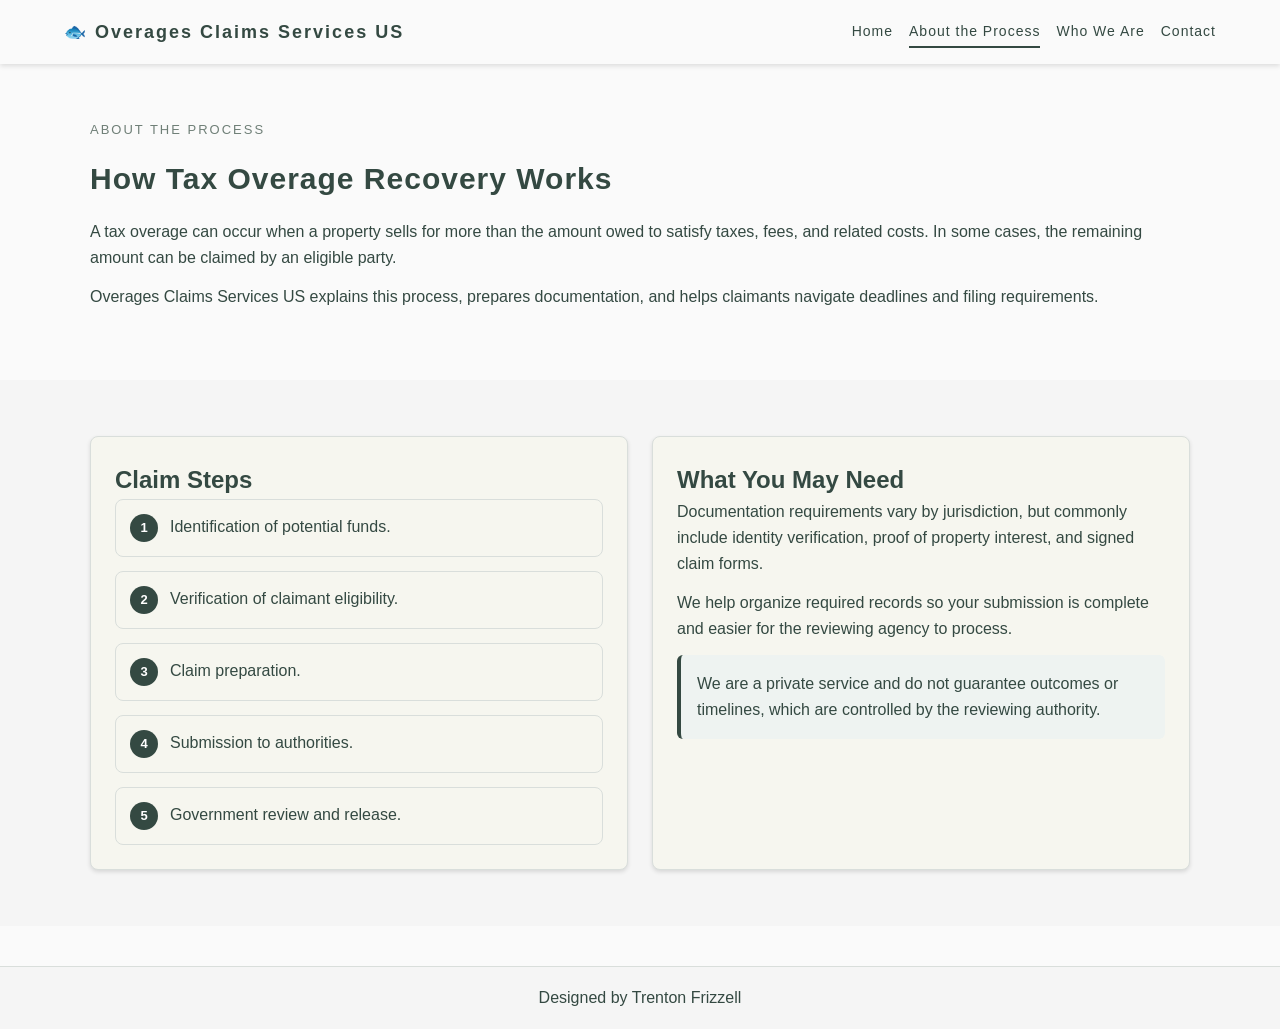
==== about.html @ 5a51cf18 "Add files via upload" ====
<!DOCTYPE html>
<html lang="en">
  <head>
    <title>About the Process | Overages Claims Services US</title>
    <meta charset="UTF-8" />
    <meta name="viewport" content="width=device-width, initial-scale=1" />
    <meta
      name="description"
      content="Learn how tax overage claims work, from identifying potential funds to government review and release."
    />
    <link rel="stylesheet" href="final.css" />
  </head>
  <body>
    <div class="navbar">
      <div class="nav-inner">
        <a href="index.html" class="logo"><b>🐟</b> Overages Claims Services US</a>
        <nav class="nav-links" aria-label="Main navigation">
          <a href="index.html">Home</a>
          <a class="active" href="about.html">About the Process</a>
          <a href="whoWeAre.html">Who We Are</a>
          <a href="contact.html">Contact</a>
        </nav>
      </div>
    </div>

    <main>
      <section class="section">
        <div class="container">
          <p class="section-subtitle">About the Process</p>
          <h1 class="section-title">How Tax Overage Recovery Works</h1>
          <p>
            A tax overage can occur when a property sells for more than the amount owed to satisfy
            taxes, fees, and related costs. In some cases, the remaining amount can be claimed by
            an eligible party.
          </p>
          <p>
            Overages Claims Services US explains this process, prepares documentation, and helps
            claimants navigate deadlines and filing requirements.
          </p>
        </div>
      </section>

      <section class="section section-soft">
        <div class="container grid-2">
          <article class="card">
            <h2>Claim Steps</h2>
            <ol class="steps">
              <li><span class="step-number">1</span><span>Identification of potential funds.</span></li>
              <li>
                <span class="step-number">2</span><span>Verification of claimant eligibility.</span>
              </li>
              <li><span class="step-number">3</span><span>Claim preparation.</span></li>
              <li><span class="step-number">4</span><span>Submission to authorities.</span></li>
              <li><span class="step-number">5</span><span>Government review and release.</span></li>
            </ol>
          </article>

          <article class="card">
            <h2>What You May Need</h2>
            <p>
              Documentation requirements vary by jurisdiction, but commonly include identity
              verification, proof of property interest, and signed claim forms.
            </p>
            <p>
              We help organize required records so your submission is complete and easier for the
              reviewing agency to process.
            </p>
            <div class="callout">
              We are a private service and do not guarantee outcomes or timelines, which are
              controlled by the reviewing authority.
            </div>
          </article>
        </div>
      </section>
    </main>

    <footer>
      <p>Designed by Trenton Frizzell</p>
    </footer>
  </body>
</html>
---- final.css ----
:root {
  --bg-main: rgb(250, 250, 250);
  --bg-soft: rgb(245, 245, 245);
  --bg-card: rgb(246, 246, 239);
  --text-main: rgb(52, 73, 66);
  --text-muted: #6f7f77;
  --line: #d9dedb;
  --shadow: rgba(0, 0, 0, 0.12);
}

* {
  box-sizing: border-box;
  margin: 0;
  padding: 0;
  font-family: Arial, Helvetica, sans-serif;
}

body {
  background-color: var(--bg-main);
  color: var(--text-main);
  line-height: 1.6;
}

a {
  color: inherit;
}

.navbar {
  position: sticky;
  top: 0;
  width: 100%;
  background-color: var(--bg-main);
  box-shadow: 0 2px 5px var(--shadow);
  z-index: 1000;
}

.nav-inner {
  max-width: 1200px;
  margin: 0 auto;
  padding: 16px 24px;
  display: flex;
  justify-content: space-between;
  align-items: center;
  gap: 18px;
}

.logo {
  text-decoration: none;
  color: var(--text-main);
  font-size: 18px;
  letter-spacing: 2px;
  font-weight: 700;
}

.nav-links {
  display: flex;
  flex-wrap: wrap;
  gap: 16px;
}

.nav-links a {
  text-decoration: none;
  color: var(--text-main);
  letter-spacing: 1px;
  font-size: 14px;
  padding: 4px 0;
  border-bottom: 2px solid transparent;
}

.nav-links a:hover,
.nav-links a:focus-visible,
.logo:hover,
.logo:focus-visible {
  color: var(--text-muted);
}

.nav-links a.active {
  border-color: var(--text-main);
}

.container {
  width: min(1100px, 100% - 48px);
  margin: 0 auto;
}

.section {
  padding: 56px 0;
}

.section-soft {
  background-color: var(--bg-soft);
}

.section-title {
  font-size: 30px;
  letter-spacing: 1px;
  margin-bottom: 16px;
}

.section-subtitle {
  text-transform: uppercase;
  letter-spacing: 2px;
  font-size: 13px;
  color: var(--text-muted);
  margin-bottom: 8px;
}

.section p {
  margin-bottom: 14px;
}

.hero {
  position: relative;
  min-height: 64vh;
  display: grid;
  place-items: center;
  background: linear-gradient(135deg, rgba(52, 73, 66, 0.86), rgba(52, 73, 66, 0.58)),
    url("https://images.unsplash.com/photo-1560518883-ce09059eeffa?auto=format&fit=crop&w=1700&q=80") center/cover;
  color: #fff;
  text-align: center;
  padding: 80px 24px;
}

.hero h1 {
  font-size: clamp(30px, 5vw, 52px);
  letter-spacing: 1px;
  margin-bottom: 14px;
}

.hero p {
  max-width: 760px;
  margin: 0 auto 28px;
  font-size: 18px;
}

.button-row {
  display: flex;
  justify-content: center;
  gap: 12px;
  flex-wrap: wrap;
}

.btn {
  display: inline-block;
  padding: 12px 20px;
  background: var(--text-main);
  color: #fff;
  text-decoration: none;
  border: 1px solid var(--text-main);
  border-radius: 6px;
  font-weight: 700;
}

.btn.btn-secondary {
  background: transparent;
  color: #fff;
  border-color: #fff;
}

.grid-2 {
  display: grid;
  grid-template-columns: repeat(2, minmax(0, 1fr));
  gap: 24px;
}

.card {
  background-color: var(--bg-card);
  border: 1px solid var(--line);
  border-radius: 8px;
  box-shadow: 0 2px 4px var(--shadow);
  padding: 24px;
}

.card h3 {
  margin-bottom: 10px;
}

.steps {
  list-style: none;
  display: grid;
  gap: 14px;
}

.steps li {
  display: flex;
  align-items: flex-start;
  gap: 12px;
  background: var(--bg-card);
  border: 1px solid var(--line);
  border-radius: 8px;
  padding: 14px;
}

.step-number {
  min-width: 28px;
  height: 28px;
  border-radius: 50%;
  display: inline-grid;
  place-items: center;
  background: var(--text-main);
  color: #fff;
  font-size: 13px;
  font-weight: 700;
}

.callout {
  background: #eef3f1;
  border-left: 4px solid var(--text-main);
  padding: 16px;
  border-radius: 6px;
}

.contact-list {
  list-style: none;
  display: grid;
  gap: 8px;
}

.contact-list strong {
  font-weight: 700;
}

.form-block {
  background: var(--bg-card);
  border: 1px solid var(--line);
  border-radius: 8px;
  box-shadow: 0 2px 4px var(--shadow);
  padding: 22px;
}

form {
  display: grid;
  gap: 12px;
}

label {
  font-weight: 700;
  font-size: 14px;
}

input,
select,
textarea {
  width: 100%;
  padding: 10px;
  border: 1px solid #b5c0bb;
  border-radius: 6px;
  background: #fff;
  color: var(--text-main);
}

textarea {
  min-height: 140px;
  resize: vertical;
}

button[type="submit"] {
  justify-self: start;
  cursor: pointer;
}

footer {
  margin-top: 40px;
  padding: 18px 24px;
  text-align: center;
  color: var(--text-main);
  background: var(--bg-soft);
  border-top: 1px solid var(--line);
}

@media (max-width: 860px) {
  .grid-2 {
    grid-template-columns: 1fr;
  }

  .nav-inner {
    flex-direction: column;
    align-items: flex-start;
  }

  .hero {
    min-height: 56vh;
  }

  .hero p {
    font-size: 16px;
  }
}
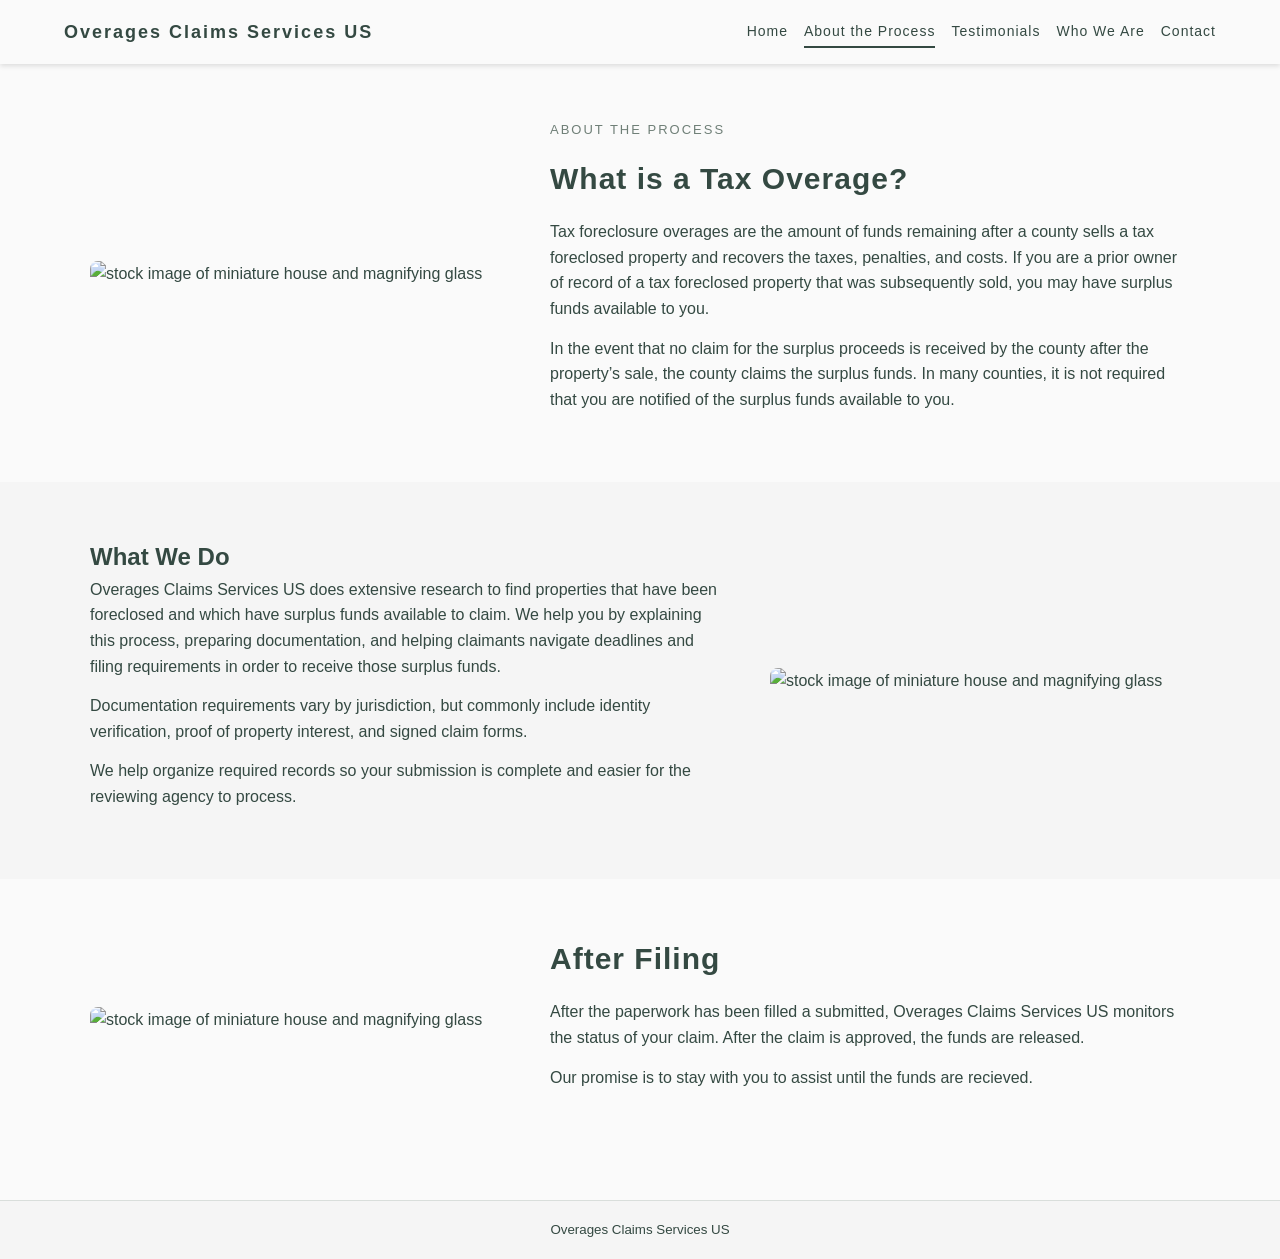
==== commit c50dae85: "Add files via upload final uplaod" ====
--- a/about.html
+++ b/about.html
@@ -1,4 +1,4 @@
-<!DOCTYPE html>
+<!doctype html>
 <html lang="en">
   <head>
     <title>About the Process | Overages Claims Services US</title>
@@ -13,10 +13,11 @@
   <body>
     <div class="navbar">
       <div class="nav-inner">
-        <a href="index.html" class="logo"><b>🐟</b> Overages Claims Services US</a>
-        <nav class="nav-links" aria-label="Main navigation">
+        <a href="index.html" class="logo">Overages Claims Services US</a>
+        <nav class="nav-links">
           <a href="index.html">Home</a>
           <a class="active" href="about.html">About the Process</a>
+          <a href="testimonials.html">Testimonials</a>
           <a href="whoWeAre.html">Who We Are</a>
           <a href="contact.html">Contact</a>
         </nav>
@@ -25,57 +26,83 @@
 
     <main>
       <section class="section">
-        <div class="container">
-          <p class="section-subtitle">About the Process</p>
-          <h1 class="section-title">How Tax Overage Recovery Works</h1>
-          <p>
-            A tax overage can occur when a property sells for more than the amount owed to satisfy
-            taxes, fees, and related costs. In some cases, the remaining amount can be claimed by
-            an eligible party.
-          </p>
-          <p>
-            Overages Claims Services US explains this process, prepares documentation, and helps
-            claimants navigate deadlines and filing requirements.
-          </p>
+        <div class="container split">
+          <img
+            src="https://images.unsplash.com/photo-1560520653-9e0e4c89eb11?q=80&w=3173&auto=format&fit=crop&ixlib=rb-4.1.0&ixid=M3wxMjA3fDB8MHxwaG90by1wYWdlfHx8fGVufDB8fHx8fA%3D%3D"
+            alt="stock image of miniature house and magnifying glass"
+          />
+          <div class="split-text">
+            <p class="section-subtitle">About the Process</p>
+            <h1 class="section-title">What is a Tax Overage?</h1>
+            <p>
+              Tax foreclosure overages are the amount of funds remaining after a
+              county sells a tax foreclosed property and recovers the taxes,
+              penalties, and costs. If you are a prior owner of record of a tax
+              foreclosed property that was subsequently sold, you may have
+              surplus funds available to you.
+            </p>
+            <p>
+              In the event that no claim for the surplus proceeds is received by
+              the county after the property’s sale, the county claims the
+              surplus funds. In many counties, it is not required that you are
+              notified of the surplus funds available to you.
+            </p>
+          </div>
         </div>
       </section>
 
       <section class="section section-soft">
-        <div class="container grid-2">
-          <article class="card">
-            <h2>Claim Steps</h2>
-            <ol class="steps">
-              <li><span class="step-number">1</span><span>Identification of potential funds.</span></li>
-              <li>
-                <span class="step-number">2</span><span>Verification of claimant eligibility.</span>
-              </li>
-              <li><span class="step-number">3</span><span>Claim preparation.</span></li>
-              <li><span class="step-number">4</span><span>Submission to authorities.</span></li>
-              <li><span class="step-number">5</span><span>Government review and release.</span></li>
-            </ol>
-          </article>
-
-          <article class="card">
-            <h2>What You May Need</h2>
+        <div class="container split reverse">
+          <img
+            src="https://images.unsplash.com/photo-1560520627-970ac30e49aa?q=80&w=3173&auto=format&fit=crop&ixlib=rb-4.1.0&ixid=M3wxMjA3fDB8MHxwaG90by1wYWdlfHx8fGVufDB8fHx8fA%3D%3D"
+            alt="stock image of miniature house and magnifying glass"
+          />
+          <div class="split-text">
+            <h1 class="section-title-right">What We Do</h1>
             <p>
-              Documentation requirements vary by jurisdiction, but commonly include identity
-              verification, proof of property interest, and signed claim forms.
+              Overages Claims Services US does extensive research to find
+              properties that have been foreclosed and which have surplus funds
+              available to claim. We help you by explaining this process,
+              preparing documentation, and helping claimants navigate deadlines
+              and filing requirements in order to receive those surplus funds.
             </p>
             <p>
-              We help organize required records so your submission is complete and easier for the
-              reviewing agency to process.
+              Documentation requirements vary by jurisdiction, but commonly
+              include identity verification, proof of property interest, and
+              signed claim forms.
             </p>
-            <div class="callout">
-              We are a private service and do not guarantee outcomes or timelines, which are
-              controlled by the reviewing authority.
-            </div>
-          </article>
+            <p>
+              We help organize required records so your submission is complete
+              and easier for the reviewing agency to process.
+            </p>
+          </div>
+        </div>
+      </section>
+
+      <section class="section">
+        <div class="container split">
+          <img
+            src="https://images.unsplash.com/photo-1560520620-0a2a2d23ad53?q=80&w=3173&auto=format&fit=crop&ixlib=rb-4.1.0&ixid=M3wxMjA3fDB8MHxwaG90by1wYWdlfHx8fGVufDB8fHx8fA%3D%3D"
+            alt="stock image of miniature house and magnifying glass"
+          />
+          <div class="split-text">
+            <h1 class="section-title">After Filing</h1>
+            <p>
+              After the paperwork has been filled a submitted, Overages Claims
+              Services US monitors the status of your claim. After the claim is
+              approved, the funds are released.
+            </p>
+            <p>
+              Our promise is to stay with you to assist until the funds are
+              recieved.
+            </p>
+          </div>
         </div>
       </section>
     </main>
 
     <footer>
-      <p>Designed by Trenton Frizzell</p>
+      <p>Overages Claims Services US</p>
     </footer>
   </body>
 </html>
--- a/final.css
+++ b/final.css
@@ -114,8 +114,10 @@
   min-height: 64vh;
   display: grid;
   place-items: center;
-  background: linear-gradient(135deg, rgba(52, 73, 66, 0.86), rgba(52, 73, 66, 0.58)),
-    url("https://images.unsplash.com/photo-1560518883-ce09059eeffa?auto=format&fit=crop&w=1700&q=80") center/cover;
+  background:
+    linear-gradient(135deg, rgba(52, 73, 66, 0.86), rgba(52, 73, 66, 0.58)),
+    url("https://images.unsplash.com/photo-1560518883-ce09059eeffa?auto=format&fit=crop&w=1700&q=80")
+      center/cover;
   color: #fff;
   text-align: center;
   padding: 80px 24px;
@@ -151,16 +153,72 @@
   font-weight: 700;
 }
 
-.btn.btn-secondary {
-  background: transparent;
-  color: #fff;
-  border-color: #fff;
+.section-testimonials {
+  overflow: hidden;
+}
+
+.testimonials-slider {
+  display: flex;
+  flex-flow: row;
+  list-style: none;
+  margin: 0;
+  padding: 0 0 16px 0;
+  width: 100%;
+  overflow-x: scroll;
+  gap: 24px;
+}
+
+.testimonials-slider li {
+  display: flex;
+  flex-flow: column;
+  justify-content: space-between;
+  row-gap: 1.5em;
+  padding: 24px;
+  background-color: var(--bg-card);
+  border: 1px solid var(--line);
+  border-radius: 8px;
+  box-shadow: 0 2px 4px var(--shadow);
+  width: 33%;
+  flex-shrink: 0;
+}
+
+.testimonials-slider blockquote {
+  font-style: italic;
+  line-height: 1.6;
+}
+
+.testimonials-slider cite {
+  font-size: 14px;
+  color: var(--text-muted);
+  font-style: normal;
 }
 
 .grid-2 {
   display: grid;
   grid-template-columns: repeat(2, minmax(0, 1fr));
   gap: 24px;
+}
+
+.split {
+  display: flex;
+  gap: 40px;
+  align-items: center;
+}
+
+.split.reverse {
+  flex-direction: row-reverse;
+}
+
+.split img {
+  width: 40%;
+  max-width: 420px;
+  flex-shrink: 0;
+  border-radius: 8px;
+  object-fit: cover;
+}
+
+.split .split-text {
+  flex: 1;
 }
 
 .card {
@@ -173,41 +231,6 @@
 
 .card h3 {
   margin-bottom: 10px;
-}
-
-.steps {
-  list-style: none;
-  display: grid;
-  gap: 14px;
-}
-
-.steps li {
-  display: flex;
-  align-items: flex-start;
-  gap: 12px;
-  background: var(--bg-card);
-  border: 1px solid var(--line);
-  border-radius: 8px;
-  padding: 14px;
-}
-
-.step-number {
-  min-width: 28px;
-  height: 28px;
-  border-radius: 50%;
-  display: inline-grid;
-  place-items: center;
-  background: var(--text-main);
-  color: #fff;
-  font-size: 13px;
-  font-weight: 700;
-}
-
-.callout {
-  background: #eef3f1;
-  border-left: 4px solid var(--text-main);
-  padding: 16px;
-  border-radius: 6px;
 }
 
 .contact-list {
@@ -259,7 +282,13 @@
   cursor: pointer;
 }
 
+.error-message {
+  color: red;
+  font-size: 13px;
+}
+
 footer {
+  font-size: smaller;
   margin-top: 40px;
   padding: 18px 24px;
   text-align: center;
@@ -285,4 +314,8 @@
   .hero p {
     font-size: 16px;
   }
-}
+
+  .testimonials-slider li {
+    width: 80%;
+  }
+}
